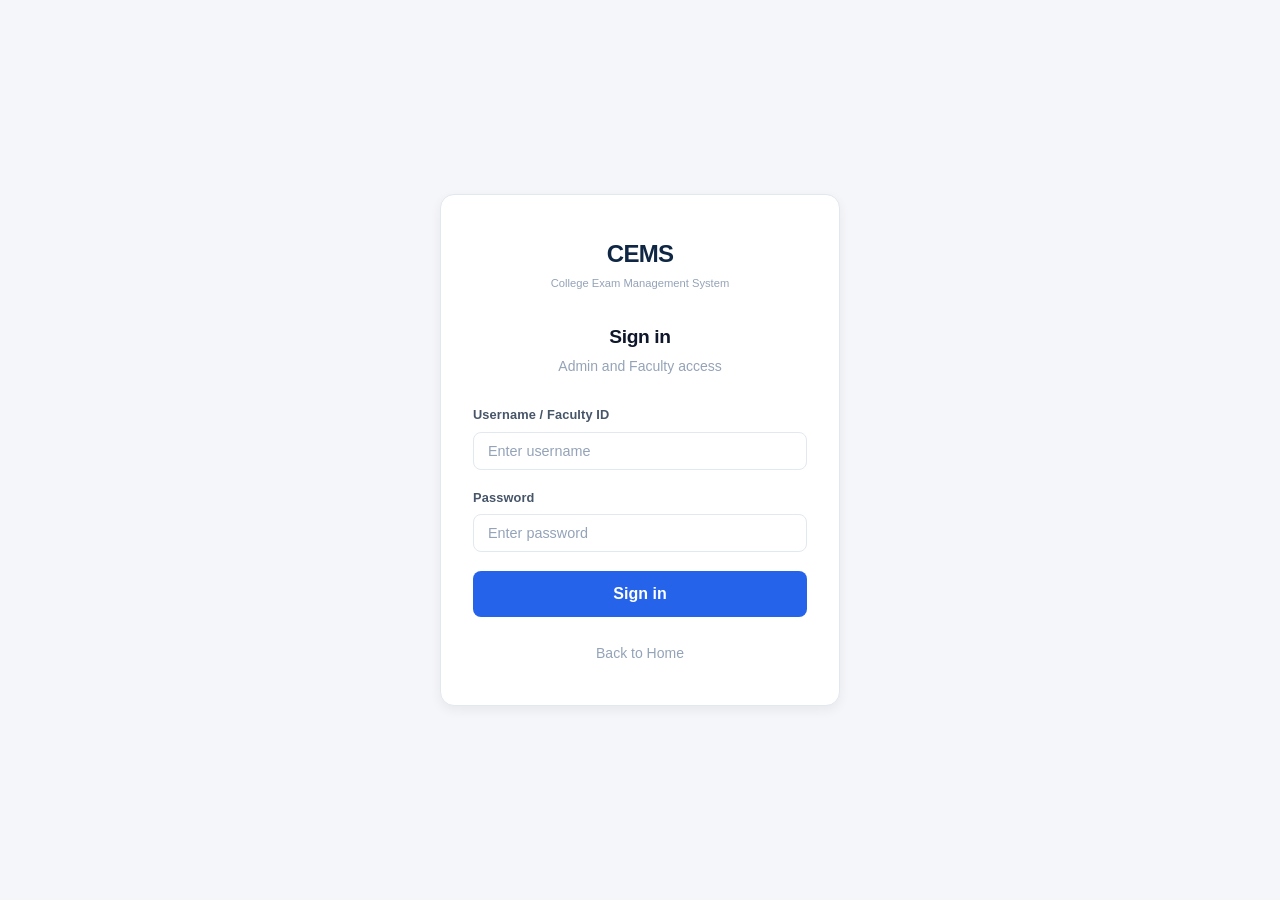
==== admin.html @ ca570cee "Add files via upload" ====
<!DOCTYPE html>
<html lang="en">
<head>
  <meta charset="UTF-8">
  <meta name="viewport" content="width=device-width, initial-scale=1.0">
  <title>Admin — CEMS</title>
  <link rel="stylesheet" href="css/style.css">
</head>
<body>
  <div class="sidebar-overlay" id="sidebarOverlay"></div>
  <div class="app-layout">
    <aside class="sidebar" id="sidebar">
      <div class="sidebar-brand">
        <div class="brand-name">CEMS</div>
        <div class="brand-sub">College Exam Management System</div>
      </div>
      <nav class="sidebar-nav">
        <div class="nav-section">Main</div>
        <a class="nav-item active" data-panel="dashboard" onclick="showPanel('dashboard')">Dashboard</a>
        <a class="nav-item" data-panel="students" onclick="showPanel('students')">Students</a>
        <a class="nav-item" data-panel="faculty" onclick="showPanel('faculty')">Faculty</a>
        <a class="nav-item" data-panel="departments" onclick="showPanel('departments')">Departments</a>
        <a class="nav-item" data-panel="classes" onclick="showPanel('classes')">Classes</a>
        <a class="nav-item" data-panel="subjects" onclick="showPanel('subjects')">Subjects</a>
        <div class="nav-section">Examinations</div>
        <a class="nav-item" data-panel="exams" onclick="showPanel('exams')">Examinations</a>
        <a class="nav-item" data-panel="halls" onclick="showPanel('halls')">Exam Halls</a>
        <a class="nav-item" data-panel="seating" onclick="showPanel('seating')">Seating Arrangement</a>
        <a class="nav-item" data-panel="duties" onclick="showPanel('duties')">Faculty Duties</a>
        <a class="nav-item" data-panel="attendance" onclick="showPanel('attendance')">Attendance</a>
        <div class="nav-section">System</div>
        <a class="nav-item" data-panel="reports" onclick="showPanel('reports')">Reports</a>
        <a class="nav-item" data-panel="settings" onclick="showPanel('settings')">Settings</a>
        <a class="nav-item" onclick="App.toggleTheme()">Theme</a>
        <a class="nav-item" onclick="if(confirm('Reset all data to demo defaults?')){DB.reset().then(function(){location.reload();});}">Reset Data</a>
        <a class="nav-item" onclick="App.logout()">Logout</a>
      </nav>
    </aside>

    <div class="main-content">
      <header class="topbar">
        <div class="d-flex align-center gap-2">
          <button class="menu-toggle" id="menuToggle">Menu</button>
          <strong id="topTitle" style="font-size:0.95rem;">Dashboard</strong>
        </div>
        <div class="topbar-right">
          <span id="syncStatus" class="text-muted" style="font-size:0.75rem;"></span>
          <div class="topbar-user"><strong id="adminName">Admin</strong> · Administrator</div>
          <button class="btn btn-ghost btn-sm" onclick="App.logout()">Logout</button>
        </div>
      </header>

      <div class="page-content">
        <!-- DASHBOARD -->
        <div class="panel active" id="panel-dashboard">
          <div class="page-header"><div><h2>Dashboard</h2><p class="sub">Full system overview</p></div></div>
          <div class="stats-grid">
            <div class="stat-card"><div class="stat-label">Total Students</div><div class="stat-value" id="statStudents">0</div></div>
            <div class="stat-card"><div class="stat-label">Total Faculty</div><div class="stat-value" id="statFaculty">0</div></div>
            <div class="stat-card"><div class="stat-label">Classes</div><div class="stat-value" id="statClasses">0</div></div>
            <div class="stat-card"><div class="stat-label">Departments</div><div class="stat-value" id="statDepts">0</div></div>
            <div class="stat-card"><div class="stat-label">Exam Halls</div><div class="stat-value" id="statHalls">0</div></div>
            <div class="stat-card"><div class="stat-label">Examinations</div><div class="stat-value" id="statExams">0</div></div>
            <div class="stat-card"><div class="stat-label">Total Desks</div><div class="stat-value" id="statDesks">0</div></div>
            <div class="stat-card"><div class="stat-label">Seat Allocations</div><div class="stat-value" id="statSeatings">0</div></div>
          </div>
          <div class="card"><div class="card-header">Students by Department</div><div class="card-body" id="deptChart"></div></div>
        </div>

        <!-- STUDENTS -->
        <div class="panel" id="panel-students">
          <div class="page-header">
            <div><h2>Students</h2><p class="sub">Add, edit and remove students</p></div>
            <button class="btn btn-primary" onclick="openAddStudent()">Add Student</button>
          </div>
          <div class="filters-bar">
            <input type="text" class="form-control" id="stuSearch" placeholder="Search name or register number…" oninput="loadStudentsPanel()">
          </div>
          <div class="card"><div class="table-responsive"><table>
            <thead><tr><th>Register Number</th><th>Name</th><th>Gender</th><th>Department</th><th>Class</th><th>Year</th><th>Status</th><th>Actions</th></tr></thead>
            <tbody id="studentsBody"></tbody>
          </table></div></div>
        </div>

        <!-- FACULTY -->
        <div class="panel" id="panel-faculty">
          <div class="page-header">
            <div><h2>Faculty</h2><p class="sub">Manage faculty and login passwords</p></div>
            <button class="btn btn-primary" onclick="openAddFaculty()">Add Faculty</button>
          </div>
          <div class="card"><div class="table-responsive"><table>
            <thead><tr><th>Faculty ID</th><th>Name</th><th>Department</th><th>Designation</th><th>Email</th><th>Phone</th><th>Status</th><th>Actions</th></tr></thead>
            <tbody id="facultyBody"></tbody>
          </table></div></div>
        </div>

        <!-- DEPARTMENTS -->
        <div class="panel" id="panel-departments">
          <div class="page-header">
            <div><h2>Departments</h2><p class="sub">Manage academic departments</p></div>
            <button class="btn btn-primary" onclick="openAddDept()">Add Department</button>
          </div>
          <div class="card"><div class="table-responsive"><table>
            <thead><tr><th>Code</th><th>Name</th><th>Status</th><th>Students</th><th>Actions</th></tr></thead>
            <tbody id="deptBody"></tbody>
          </table></div></div>
        </div>

        <!-- CLASSES -->
        <div class="panel" id="panel-classes">
          <div class="page-header">
            <div><h2>Classes</h2><p class="sub">Manage classes and sections</p></div>
            <button class="btn btn-primary" onclick="openAddClass()">Add Class</button>
          </div>
          <div class="card"><div class="table-responsive"><table>
            <thead><tr><th>Class Name</th><th>Department</th><th>Course</th><th>Year</th><th>Section</th><th>Academic Year</th><th>Students</th><th>Actions</th></tr></thead>
            <tbody id="classBody"></tbody>
          </table></div></div>
        </div>

        <!-- SUBJECTS -->
        <div class="panel" id="panel-subjects">
          <div class="page-header">
            <div><h2>Subjects</h2><p class="sub">Manage subjects and codes</p></div>
            <button class="btn btn-primary" onclick="openAddSubject()">Add Subject</button>
          </div>
          <div class="card"><div class="table-responsive"><table>
            <thead><tr><th>Code</th><th>Name</th><th>Department</th><th>Semester</th><th>Credits</th><th>Actions</th></tr></thead>
            <tbody id="subjectBody"></tbody>
          </table></div></div>
        </div>

        <!-- EXAMS -->
        <div class="panel" id="panel-exams">
          <div class="page-header">
            <div><h2>Examinations</h2><p class="sub">Create and manage exams</p></div>
            <button class="btn btn-primary" onclick="openAddExam()">Add Examination</button>
          </div>
          <div class="card"><div class="table-responsive"><table>
            <thead><tr><th>Exam ID</th><th>Name</th><th>Subject</th><th>Date</th><th>Time</th><th>Type</th><th>Status</th><th>Actions</th></tr></thead>
            <tbody id="examsBody"></tbody>
          </table></div></div>
        </div>

        <!-- HALLS -->
        <div class="panel" id="panel-halls">
          <div class="page-header">
            <div><h2>Exam Halls</h2><p class="sub">Manage halls and capacity</p></div>
            <button class="btn btn-primary" onclick="openAddHall()">Add Hall</button>
          </div>
          <div class="card"><div class="table-responsive"><table>
            <thead><tr><th>Hall Number</th><th>Building</th><th>Block</th><th>Floor</th><th>Rows × Cols</th><th>Capacity</th><th>Status</th><th>Actions</th></tr></thead>
            <tbody id="hallsBody"></tbody>
          </table></div></div>
        </div>

        <!-- SEATING -->
        <div class="panel" id="panel-seating">
          <div class="page-header"><div><h2>Seating Arrangement</h2><p class="sub">Generate and review seating</p></div></div>
          <div class="card mb-3">
            <div class="card-header">Generate Seating</div>
            <div class="card-body">
              <div class="form-grid">
                <div class="form-group"><label class="form-label">Examination</label><select class="form-control" id="seatExam"></select></div>
                <div class="form-group"><label class="form-label">Strategy</label>
                  <select class="form-control" id="seatStrategy">
                    <option value="alternate">Alternate Department</option>
                    <option value="sequential">Sequential</option>
                    <option value="random">Random</option>
                    <option value="random_dept">Random + Department Separation</option>
                  </select>
                </div>
              </div>
              <div class="form-group"><label class="form-label">Exam Halls</label><div id="hallChecks" class="d-flex gap-2 flex-wrap"></div></div>
              <div class="d-flex gap-1">
                <button class="btn btn-primary" onclick="generateSeating()">Generate Seating Arrangement</button>
                <button class="btn btn-secondary" onclick="viewSeating()">View Seating</button>
                <button class="btn btn-danger" onclick="clearSeating()">Clear Seating</button>
              </div>
            </div>
          </div>
          <div id="seatingResult"></div>
        </div>

        <!-- DUTIES -->
        <div class="panel" id="panel-duties">
          <div class="page-header">
            <div><h2>Faculty Duties</h2><p class="sub">Assign and manage exam supervision duties</p></div>
            <button class="btn btn-primary" onclick="openAddDuty()">Assign Duty</button>
          </div>
          <div class="card"><div class="table-responsive"><table>
            <thead><tr><th>Faculty</th><th>Exam</th><th>Subject</th><th>Hall</th><th>Date</th><th>Time</th><th>Duty Type</th><th>Status</th><th>Actions</th></tr></thead>
            <tbody id="dutiesBody"></tbody>
          </table></div></div>
        </div>

        <!-- ATTENDANCE -->
        <div class="panel" id="panel-attendance">
          <div class="page-header"><div><h2>Attendance</h2><p class="sub">View and mark examination attendance</p></div></div>
          <div class="card mb-3">
            <div class="card-body">
              <div class="form-grid">
                <div class="form-group"><label class="form-label">Examination</label><select class="form-control" id="attExam" onchange="loadAdminAttendance()"></select></div>
                <div class="form-group"><label class="form-label">Hall (optional)</label><select class="form-control" id="attHall" onchange="loadAdminAttendance()"><option value="">All Halls</option></select></div>
              </div>
            </div>
          </div>
          <div id="attSummary" class="stats-grid" style="display:none;"></div>
          <div class="card"><div class="table-responsive"><table>
            <thead><tr><th>Register Number</th><th>Name</th><th>Department</th><th>Hall</th><th>Desk</th><th>Status</th></tr></thead>
            <tbody id="attBody"><tr><td colspan="6" class="text-center text-muted">Select an examination</td></tr></tbody>
          </table></div>
          <div class="card-body d-flex gap-1" id="attActions" style="display:none !important;"></div>
          </div>
        </div>

        <!-- REPORTS -->
        <div class="panel" id="panel-reports">
          <div class="page-header"><div><h2>Reports</h2><p class="sub">View and export system reports</p></div></div>
          <div class="stats-grid" id="reportCards"></div>
          <div class="card mt-3">
            <div class="card-header">Export</div>
            <div class="card-body d-flex gap-2 flex-wrap">
              <button class="btn btn-secondary" onclick="exportCSV('students')">Export Students CSV</button>
              <button class="btn btn-secondary" onclick="exportCSV('faculty')">Export Faculty CSV</button>
              <button class="btn btn-secondary" onclick="exportCSV('exams')">Export Exams CSV</button>
              <button class="btn btn-secondary" onclick="exportCSV('seatings')">Export Seating CSV</button>
              <button class="btn btn-secondary" onclick="exportCSV('attendance')">Export Attendance CSV</button>
            </div>
          </div>
        </div>

        <!-- SETTINGS -->
        <div class="panel" id="panel-settings">
          <div class="page-header"><div><h2>Settings</h2><p class="sub">College and system configuration</p></div></div>
          <div class="card" style="max-width:560px;">
            <div class="card-body">
              <div class="form-group"><label class="form-label">College Name</label><input type="text" class="form-control" id="setCollege"></div>
              <div class="form-group"><label class="form-label">Academic Year</label><input type="text" class="form-control" id="setYear"></div>
              <div class="form-group"><label class="form-label">Default Seating Strategy</label>
                <select class="form-control" id="setStrategy">
                  <option value="alternate">Alternate Department</option>
                  <option value="sequential">Sequential</option>
                  <option value="random">Random</option>
                  <option value="random_dept">Random + Department Separation</option>
                </select>
              </div>
              <div class="form-group"><label class="form-label">Google Sheets URL</label>
                <input type="text" class="form-control" id="setSheetUrl" placeholder="https://script.google.com/macros/s/.../exec">
                <p class="text-muted mt-1" style="font-size:0.8rem;">Leave empty to use browser storage only. Change requires editing js/db.js permanently, or paste here for this session.</p>
              </div>
              <button class="btn btn-primary" onclick="saveSettings()">Save Settings</button>
            </div>
          </div>
        </div>
      </div>
    </div>
  </div>

  <!-- Student Modal -->
  <div class="modal-overlay" id="studentModal"><div class="modal">
    <div class="modal-header"><h3 id="stuModalTitle">Add Student</h3><button class="modal-close" onclick="App.closeModal('studentModal')">&times;</button></div>
    <div class="modal-body"><form id="stuForm"><input type="hidden" id="stuId">
      <div class="form-grid">
        <div class="form-group"><label class="form-label">Register Number</label><input type="text" class="form-control" id="stuReg" required></div>
        <div class="form-group"><label class="form-label">Student Name</label><input type="text" class="form-control" id="stuName" required></div>
        <div class="form-group"><label class="form-label">Gender</label><select class="form-control" id="stuGender"><option>Male</option><option>Female</option><option>Other</option></select></div>
        <div class="form-group"><label class="form-label">Year</label><select class="form-control" id="stuYear"><option value="1">1</option><option value="2" selected>2</option><option value="3">3</option></select></div>
        <div class="form-group"><label class="form-label">Department</label><select class="form-control" id="stuDept"></select></div>
        <div class="form-group"><label class="form-label">Class</label><select class="form-control" id="stuClass"></select></div>
        <div class="form-group"><label class="form-label">Course</label><input type="text" class="form-control" id="stuCourse"></div>
        <div class="form-group"><label class="form-label">Academic Year</label><input type="text" class="form-control" id="stuAcademicYear" value="2025-26"></div>
        <div class="form-group"><label class="form-label">Email</label><input type="email" class="form-control" id="stuEmail"></div>
        <div class="form-group"><label class="form-label">Phone</label><input type="text" class="form-control" id="stuPhone"></div>
        <div class="form-group"><label class="form-label">Status</label><select class="form-control" id="stuStatus"><option>Active</option><option>Inactive</option></select></div>
      </div>
    </form></div>
    <div class="modal-footer"><button class="btn btn-secondary" onclick="App.closeModal('studentModal')">Cancel</button><button class="btn btn-primary" onclick="saveStudent()">Save Student</button></div>
  </div></div>

  <!-- Faculty Modal -->
  <div class="modal-overlay" id="facultyModal"><div class="modal">
    <div class="modal-header"><h3 id="facModalTitle">Add Faculty</h3><button class="modal-close" onclick="App.closeModal('facultyModal')">&times;</button></div>
    <div class="modal-body"><form id="facForm"><input type="hidden" id="facId">
      <div class="form-grid">
        <div class="form-group"><label class="form-label">Faculty ID</label><input type="text" class="form-control" id="facCode" required></div>
        <div class="form-group"><label class="form-label">Name</label><input type="text" class="form-control" id="facName" required></div>
        <div class="form-group"><label class="form-label">Department</label><select class="form-control" id="facDept"></select></div>
        <div class="form-group"><label class="form-label">Designation</label><select class="form-control" id="facDesig"><option>Professor</option><option>Associate Professor</option><option>Assistant Professor</option><option>Lecturer</option></select></div>
        <div class="form-group"><label class="form-label">Email</label><input type="email" class="form-control" id="facEmail"></div>
        <div class="form-group"><label class="form-label">Phone</label><input type="text" class="form-control" id="facPhone"></div>
        <div class="form-group"><label class="form-label">Status</label><select class="form-control" id="facStatus"><option>Active</option><option>Inactive</option></select></div>
        <div class="form-group"><label class="form-label">Login Password <span class="text-muted" id="facPwHint" style="font-weight:400;"></span></label><input type="text" class="form-control" id="facPassword"></div>
      </div>
    </form></div>
    <div class="modal-footer"><button class="btn btn-secondary" onclick="App.closeModal('facultyModal')">Cancel</button><button class="btn btn-primary" onclick="saveFaculty()">Save Faculty</button></div>
  </div></div>

  <!-- Department Modal -->
  <div class="modal-overlay" id="deptModal"><div class="modal">
    <div class="modal-header"><h3 id="deptModalTitle">Add Department</h3><button class="modal-close" onclick="App.closeModal('deptModal')">&times;</button></div>
    <div class="modal-body"><input type="hidden" id="deptId">
      <div class="form-group"><label class="form-label">Code</label><input type="text" class="form-control" id="deptCode" placeholder="e.g. BSC-CS"></div>
      <div class="form-group"><label class="form-label">Name</label><input type="text" class="form-control" id="deptName"></div>
      <div class="form-group"><label class="form-label">Status</label><select class="form-control" id="deptStatus"><option>Active</option><option>Inactive</option></select></div>
    </div>
    <div class="modal-footer"><button class="btn btn-secondary" onclick="App.closeModal('deptModal')">Cancel</button><button class="btn btn-primary" onclick="saveDept()">Save Department</button></div>
  </div></div>

  <!-- Class Modal -->
  <div class="modal-overlay" id="classModal"><div class="modal">
    <div class="modal-header"><h3 id="classModalTitle">Add Class</h3><button class="modal-close" onclick="App.closeModal('classModal')">&times;</button></div>
    <div class="modal-body"><input type="hidden" id="classId">
      <div class="form-grid">
        <div class="form-group"><label class="form-label">Class Name</label><input type="text" class="form-control" id="className" placeholder="e.g. II B.Sc CS"></div>
        <div class="form-group"><label class="form-label">Department</label><select class="form-control" id="classDept"></select></div>
        <div class="form-group"><label class="form-label">Course</label><input type="text" class="form-control" id="classCourse"></div>
        <div class="form-group"><label class="form-label">Year</label><select class="form-control" id="classYear"><option value="1">1</option><option value="2">2</option><option value="3">3</option></select></div>
        <div class="form-group"><label class="form-label">Section</label><input type="text" class="form-control" id="classSection" value="A"></div>
        <div class="form-group"><label class="form-label">Academic Year</label><input type="text" class="form-control" id="classAcadYear" value="2025-26"></div>
      </div>
    </div>
    <div class="modal-footer"><button class="btn btn-secondary" onclick="App.closeModal('classModal')">Cancel</button><button class="btn btn-primary" onclick="saveClass()">Save Class</button></div>
  </div></div>

  <!-- Subject Modal -->
  <div class="modal-overlay" id="subjectModal"><div class="modal">
    <div class="modal-header"><h3 id="subModalTitle">Add Subject</h3><button class="modal-close" onclick="App.closeModal('subjectModal')">&times;</button></div>
    <div class="modal-body"><input type="hidden" id="subId">
      <div class="form-grid">
        <div class="form-group"><label class="form-label">Subject Code</label><input type="text" class="form-control" id="subCode"></div>
        <div class="form-group"><label class="form-label">Subject Name</label><input type="text" class="form-control" id="subName"></div>
        <div class="form-group"><label class="form-label">Department</label><select class="form-control" id="subDept"></select></div>
        <div class="form-group"><label class="form-label">Semester</label><input type="number" class="form-control" id="subSem" min="1" max="8" value="3"></div>
        <div class="form-group"><label class="form-label">Credits</label><input type="number" class="form-control" id="subCredits" min="1" max="10" value="4"></div>
      </div>
    </div>
    <div class="modal-footer"><button class="btn btn-secondary" onclick="App.closeModal('subjectModal')">Cancel</button><button class="btn btn-primary" onclick="saveSubject()">Save Subject</button></div>
  </div></div>

  <!-- Hall Modal -->
  <div class="modal-overlay" id="hallModal"><div class="modal">
    <div class="modal-header"><h3 id="hallModalTitle">Add Exam Hall</h3><button class="modal-close" onclick="App.closeModal('hallModal')">&times;</button></div>
    <div class="modal-body"><input type="hidden" id="hallId">
      <div class="form-grid">
        <div class="form-group"><label class="form-label">Hall Number</label><input type="text" class="form-control" id="hallNum" required></div>
        <div class="form-group"><label class="form-label">Building</label><input type="text" class="form-control" id="hallBuilding" required></div>
        <div class="form-group"><label class="form-label">Block</label><input type="text" class="form-control" id="hallBlock"></div>
        <div class="form-group"><label class="form-label">Floor</label><input type="text" class="form-control" id="hallFloor" required></div>
        <div class="form-group"><label class="form-label">Rows</label><input type="number" class="form-control" id="hallRows" min="1" max="20" value="5"></div>
        <div class="form-group"><label class="form-label">Columns</label><input type="number" class="form-control" id="hallCols" min="1" max="20" value="6"></div>
        <div class="form-group"><label class="form-label">Status</label><select class="form-control" id="hallStatus"><option>Available</option><option>Maintenance</option><option>Unavailable</option></select></div>
      </div>
      <p class="text-muted" style="font-size:0.8rem;">For new halls, desks are created as Rows × Columns. Editing layout on existing halls does not rebuild desks.</p>
    </div>
    <div class="modal-footer"><button class="btn btn-secondary" onclick="App.closeModal('hallModal')">Cancel</button><button class="btn btn-primary" onclick="saveHall()">Save Hall</button></div>
  </div></div>

  <!-- Exam Modal -->
  <div class="modal-overlay" id="examModal"><div class="modal">
    <div class="modal-header"><h3 id="examModalTitle">Add Examination</h3><button class="modal-close" onclick="App.closeModal('examModal')">&times;</button></div>
    <div class="modal-body"><input type="hidden" id="examId">
      <div class="form-grid">
        <div class="form-group"><label class="form-label">Exam ID</label><input type="text" class="form-control" id="examCode" required></div>
        <div class="form-group"><label class="form-label">Exam Name</label><input type="text" class="form-control" id="examName" required></div>
        <div class="form-group full"><label class="form-label">Subject</label><select class="form-control" id="examSubject"></select></div>
        <div class="form-group"><label class="form-label">Date</label><input type="date" class="form-control" id="examDate" required></div>
        <div class="form-group"><label class="form-label">Exam Type</label><select class="form-control" id="examType"><option>Semester Exam</option><option>Midterm</option><option>Common Test</option><option>Practical</option></select></div>
        <div class="form-group"><label class="form-label">Start Time</label><input type="time" class="form-control" id="examStart" value="10:00"></div>
        <div class="form-group"><label class="form-label">End Time</label><input type="time" class="form-control" id="examEnd" value="13:00"></div>
        <div class="form-group"><label class="form-label">Status</label><select class="form-control" id="examStatus"><option>Upcoming</option><option>Ongoing</option><option>Completed</option><option>Cancelled</option></select></div>
      </div>
      <div class="form-group"><label class="form-label">Eligible Classes</label><div id="examClassChecks" class="d-flex gap-2 flex-wrap"></div></div>
    </div>
    <div class="modal-footer"><button class="btn btn-secondary" onclick="App.closeModal('examModal')">Cancel</button><button class="btn btn-primary" onclick="saveExam()">Save Examination</button></div>
  </div></div>

  <!-- Duty Modal -->
  <div class="modal-overlay" id="dutyModal"><div class="modal">
    <div class="modal-header"><h3 id="dutyModalTitle">Assign Duty</h3><button class="modal-close" onclick="App.closeModal('dutyModal')">&times;</button></div>
    <div class="modal-body"><input type="hidden" id="dutyId">
      <div class="form-grid">
        <div class="form-group"><label class="form-label">Faculty</label><select class="form-control" id="dutyFaculty"></select></div>
        <div class="form-group"><label class="form-label">Examination</label><select class="form-control" id="dutyExam"></select></div>
        <div class="form-group"><label class="form-label">Hall</label><select class="form-control" id="dutyHall"></select></div>
        <div class="form-group"><label class="form-label">Duty Type</label><select class="form-control" id="dutyType"><option>Chief Superintendent</option><option>Hall Supervisor</option><option>Assistant Supervisor</option></select></div>
        <div class="form-group"><label class="form-label">Date</label><input type="date" class="form-control" id="dutyDate"></div>
        <div class="form-group"><label class="form-label">Status</label><select class="form-control" id="dutyStatus"><option>Assigned</option><option>Completed</option><option>Cancelled</option></select></div>
        <div class="form-group"><label class="form-label">Start Time</label><input type="time" class="form-control" id="dutyStart" value="10:00"></div>
        <div class="form-group"><label class="form-label">End Time</label><input type="time" class="form-control" id="dutyEnd" value="13:00"></div>
      </div>
    </div>
    <div class="modal-footer"><button class="btn btn-secondary" onclick="App.closeModal('dutyModal')">Cancel</button><button class="btn btn-primary" onclick="saveDuty()">Save Duty</button></div>
  </div></div>

  <script src="js/db.js"></script>
  <script src="js/app.js"></script>
  <script>
    DB.initPromise.then(function () {
      const session = App.requireAuth('admin');
      if (session) {
        document.getElementById('adminName').textContent = session.name || session.username;
        loadAdminDashboard();
        updateSyncStatus();
      }
    });
    document.getElementById('menuToggle').addEventListener('click', function () {
      document.getElementById('sidebar').classList.toggle('open');
      document.getElementById('sidebarOverlay').classList.toggle('active');
    });
    document.getElementById('sidebarOverlay').addEventListener('click', function () {
      document.getElementById('sidebar').classList.remove('open');
      document.getElementById('sidebarOverlay').classList.remove('active');
    });
    function updateSyncStatus() {
      var el = document.getElementById('syncStatus');
      if (!el) return;
      if (DB.useGoogle()) {
        el.textContent = DB.syncState === 'online' ? 'Sheet synced' : (DB.syncState === 'saving' ? 'Saving…' : DB.syncState);
      } else {
        el.textContent = 'Local storage';
      }
    }
    setInterval(updateSyncStatus, 2000);
  </script>
</body>
</html>
---- css/style.css ----
/* CEMS — Premium Enterprise Design System
   No icons. No emojis. Typography + layout only.
*/

@import url('https://fonts.googleapis.com/css2?family=Inter:wght@400;500;600;700;800&display=swap');

:root {
  --navy: #0f2744;
  --navy-deep: #0a1a2e;
  --navy-mid: #1a3a5c;
  --blue: #2563eb;
  --blue-hover: #1d4ed8;
  --blue-soft: #eff6ff;
  --bg: #f4f6f9;
  --bg-card: #ffffff;
  --text: #0f172a;
  --text-secondary: #475569;
  --text-muted: #94a3b8;
  --border: #e2e8f0;
  --border-strong: #cbd5e1;
  --success: #059669;
  --success-bg: #ecfdf5;
  --warning: #d97706;
  --warning-bg: #fffbeb;
  --danger: #dc2626;
  --danger-bg: #fef2f2;
  --shadow-sm: 0 1px 2px rgba(15, 23, 42, 0.04);
  --shadow: 0 1px 3px rgba(15, 23, 42, 0.06), 0 1px 2px rgba(15, 23, 42, 0.04);
  --shadow-md: 0 4px 12px rgba(15, 23, 42, 0.06);
  --shadow-lg: 0 12px 24px rgba(15, 23, 42, 0.08);
  --radius: 12px;
  --radius-sm: 8px;
  --radius-lg: 14px;
  --sidebar-w: 260px;
  --header-h: 64px;
  --font: 'Inter', -apple-system, BlinkMacSystemFont, 'Segoe UI', sans-serif;
  --transition: 0.2s ease;
}

[data-theme="dark"] {
  --navy: #1e3a5f;
  --navy-deep: #0f172a;
  --navy-mid: #243b55;
  --blue: #3b82f6;
  --blue-hover: #60a5fa;
  --blue-soft: #1e293b;
  --bg: #0f172a;
  --bg-card: #1e293b;
  --text: #f1f5f9;
  --text-secondary: #94a3b8;
  --text-muted: #64748b;
  --border: #334155;
  --border-strong: #475569;
  --success-bg: #064e3b;
  --warning-bg: #78350f;
  --danger-bg: #7f1d1d;
  --shadow-sm: 0 1px 2px rgba(0,0,0,0.2);
  --shadow: 0 1px 3px rgba(0,0,0,0.25);
  --shadow-md: 0 4px 12px rgba(0,0,0,0.3);
  --shadow-lg: 0 12px 24px rgba(0,0,0,0.35);
}

*, *::before, *::after { margin: 0; padding: 0; box-sizing: border-box; }

html { scroll-behavior: smooth; }

body {
  font-family: var(--font);
  background: var(--bg);
  color: var(--text);
  line-height: 1.6;
  min-height: 100vh;
  font-size: 15px;
  -webkit-font-smoothing: antialiased;
}

a { color: var(--blue); text-decoration: none; transition: color var(--transition); }
a:hover { color: var(--blue-hover); }

h1, h2, h3, h4, h5, h6 {
  font-weight: 700;
  line-height: 1.25;
  color: var(--text);
  letter-spacing: -0.02em;
}

/* ── Buttons ── */
.btn {
  display: inline-flex;
  align-items: center;
  justify-content: center;
  gap: 8px;
  padding: 10px 18px;
  font-family: var(--font);
  font-size: 0.9rem;
  font-weight: 600;
  border: none;
  border-radius: var(--radius-sm);
  cursor: pointer;
  transition: all var(--transition);
  white-space: nowrap;
  line-height: 1.4;
}
.btn:disabled { opacity: 0.5; cursor: not-allowed; }
.btn-primary {
  background: var(--blue);
  color: #fff;
}
.btn-primary:hover:not(:disabled) {
  background: var(--blue-hover);
  box-shadow: 0 2px 8px rgba(37, 99, 235, 0.25);
}
.btn-secondary {
  background: var(--bg-card);
  color: var(--text);
  border: 1px solid var(--border-strong);
}
.btn-secondary:hover:not(:disabled) {
  background: var(--bg);
  border-color: var(--text-muted);
}
.btn-danger {
  background: var(--danger);
  color: #fff;
}
.btn-danger:hover:not(:disabled) {
  background: #b91c1c;
}
.btn-success {
  background: var(--success);
  color: #fff;
}
.btn-ghost {
  background: transparent;
  color: var(--text-secondary);
  border: 1px solid transparent;
}
.btn-ghost:hover:not(:disabled) {
  background: var(--bg);
  color: var(--text);
}
.btn-sm { padding: 6px 12px; font-size: 0.8rem; }
.btn-lg { padding: 12px 24px; font-size: 1rem; }
.btn-block { width: 100%; }

/* ── Forms ── */
.form-group { margin-bottom: 1.15rem; }
.form-label {
  display: block;
  margin-bottom: 6px;
  font-weight: 600;
  font-size: 0.8rem;
  color: var(--text-secondary);
  letter-spacing: 0.01em;
}
.form-control {
  width: 100%;
  padding: 10px 14px;
  font-family: var(--font);
  font-size: 0.9rem;
  border: 1px solid var(--border);
  border-radius: var(--radius-sm);
  background: var(--bg-card);
  color: var(--text);
  transition: border-color var(--transition), box-shadow var(--transition);
}
.form-control:focus {
  outline: none;
  border-color: var(--blue);
  box-shadow: 0 0 0 3px rgba(37, 99, 235, 0.12);
}
.form-control::placeholder { color: var(--text-muted); }
select.form-control { cursor: pointer; }
textarea.form-control { resize: vertical; min-height: 80px; }

/* ── Cards ── */
.card {
  background: var(--bg-card);
  border-radius: var(--radius);
  box-shadow: var(--shadow);
  border: 1px solid var(--border);
  overflow: hidden;
}
.card-header {
  padding: 1rem 1.5rem;
  border-bottom: 1px solid var(--border);
  font-weight: 600;
  font-size: 0.95rem;
  display: flex;
  align-items: center;
  justify-content: space-between;
  color: var(--text);
}
.card-body { padding: 1.5rem; }

/* ── Tables ── */
.table-responsive { overflow-x: auto; -webkit-overflow-scrolling: touch; }
table { width: 100%; border-collapse: collapse; }
th, td {
  padding: 12px 16px;
  text-align: left;
  border-bottom: 1px solid var(--border);
  font-size: 0.875rem;
}
th {
  font-weight: 600;
  font-size: 0.7rem;
  text-transform: uppercase;
  letter-spacing: 0.06em;
  color: var(--text-muted);
  background: var(--bg);
  white-space: nowrap;
}
tr:last-child td { border-bottom: none; }
tbody tr { transition: background var(--transition); }
tbody tr:hover td { background: rgba(37, 99, 235, 0.03); }

/* ── Badge ── */
.badge {
  display: inline-block;
  padding: 3px 10px;
  font-size: 0.7rem;
  font-weight: 600;
  border-radius: 6px;
  letter-spacing: 0.02em;
  text-transform: uppercase;
}
.badge-success { background: var(--success-bg); color: var(--success); }
.badge-warning { background: var(--warning-bg); color: var(--warning); }
.badge-danger { background: var(--danger-bg); color: var(--danger); }
.badge-info { background: var(--blue-soft); color: var(--blue); }
.badge-muted { background: var(--bg); color: var(--text-muted); border: 1px solid var(--border); }

/* ── Modal ── */
.modal-overlay {
  position: fixed;
  inset: 0;
  background: rgba(15, 23, 42, 0.45);
  display: flex;
  align-items: center;
  justify-content: center;
  z-index: 1000;
  opacity: 0;
  visibility: hidden;
  transition: all 0.2s ease;
  padding: 1rem;
  backdrop-filter: blur(2px);
}
.modal-overlay.active { opacity: 1; visibility: visible; }
.modal {
  background: var(--bg-card);
  border-radius: var(--radius-lg);
  box-shadow: var(--shadow-lg);
  width: 100%;
  max-width: 560px;
  max-height: 90vh;
  overflow-y: auto;
  transform: translateY(8px);
  transition: transform 0.2s ease;
}
.modal-overlay.active .modal { transform: translateY(0); }
.modal-header {
  padding: 1.25rem 1.5rem;
  border-bottom: 1px solid var(--border);
  display: flex;
  align-items: center;
  justify-content: space-between;
}
.modal-header h3 { font-size: 1.05rem; }
.modal-close {
  background: none;
  border: none;
  font-size: 1.25rem;
  cursor: pointer;
  color: var(--text-muted);
  line-height: 1;
  padding: 4px;
  border-radius: 4px;
  transition: color var(--transition);
}
.modal-close:hover { color: var(--text); }
.modal-body { padding: 1.5rem; }
.modal-footer {
  padding: 1rem 1.5rem;
  border-top: 1px solid var(--border);
  display: flex;
  gap: 10px;
  justify-content: flex-end;
}

/* ── Toast ── */
.toast-container {
  position: fixed;
  top: 20px;
  right: 20px;
  z-index: 2000;
  display: flex;
  flex-direction: column;
  gap: 8px;
}
.toast {
  padding: 14px 18px;
  border-radius: var(--radius-sm);
  background: var(--bg-card);
  box-shadow: var(--shadow-md);
  border-left: 3px solid var(--blue);
  min-width: 280px;
  max-width: 400px;
  font-size: 0.875rem;
  font-weight: 500;
  color: var(--text);
  animation: toastIn 0.25s ease;
}
.toast.success { border-left-color: var(--success); }
.toast.error { border-left-color: var(--danger); }
.toast.warning { border-left-color: var(--warning); }
@keyframes toastIn {
  from { transform: translateX(12px); opacity: 0; }
  to { transform: translateX(0); opacity: 1; }
}

/* ── Empty state ── */
.empty-state {
  text-align: center;
  padding: 3.5rem 1.5rem;
  color: var(--text-muted);
}
.empty-state h3 {
  font-size: 1.05rem;
  color: var(--text-secondary);
  margin-bottom: 0.5rem;
}
.empty-state p { font-size: 0.9rem; margin-bottom: 1.25rem; }

/* ── Utils ── */
.text-muted { color: var(--text-muted); }
.text-secondary { color: var(--text-secondary); }
.text-center { text-align: center; }
.mt-1 { margin-top: 0.5rem; }
.mt-2 { margin-top: 1rem; }
.mt-3 { margin-top: 1.5rem; }
.mb-1 { margin-bottom: 0.5rem; }
.mb-2 { margin-bottom: 1rem; }
.mb-3 { margin-bottom: 1.5rem; }
.d-flex { display: flex; }
.align-center { align-items: center; }
.justify-between { justify-content: space-between; }
.gap-1 { gap: 0.5rem; }
.gap-2 { gap: 1rem; }
.flex-wrap { flex-wrap: wrap; }
.w-100 { width: 100%; }

/* ══════════════════════════════════════
   LANDING PAGE
══════════════════════════════════════ */
.navbar {
  background: var(--bg-card);
  border-bottom: 1px solid var(--border);
  padding: 0 2rem;
  height: 72px;
  display: flex;
  align-items: center;
  justify-content: space-between;
  position: sticky;
  top: 0;
  z-index: 100;
}
.navbar-brand {
  display: flex;
  flex-direction: column;
  color: var(--text);
  line-height: 1.2;
}
.navbar-brand .brand-name {
  font-weight: 800;
  font-size: 1.25rem;
  letter-spacing: -0.03em;
  color: var(--navy);
}
[data-theme="dark"] .navbar-brand .brand-name { color: var(--text); }
.navbar-brand .brand-sub {
  font-size: 0.65rem;
  font-weight: 500;
  color: var(--text-muted);
  letter-spacing: 0.02em;
}
.navbar-nav {
  display: flex;
  align-items: center;
  gap: 0.25rem;
  list-style: none;
}
.navbar-nav a {
  color: var(--text-secondary);
  padding: 8px 14px;
  font-weight: 500;
  font-size: 0.875rem;
  border-radius: var(--radius-sm);
  position: relative;
  transition: color var(--transition);
}
.navbar-nav a:hover,
.navbar-nav a.active {
  color: var(--navy);
}
[data-theme="dark"] .navbar-nav a:hover,
[data-theme="dark"] .navbar-nav a.active { color: var(--text); }
.navbar-nav a.active::after {
  content: '';
  position: absolute;
  bottom: 2px;
  left: 14px;
  right: 14px;
  height: 2px;
  background: var(--blue);
  border-radius: 1px;
}
.navbar-nav .btn { color: #fff; margin-left: 8px; }
.navbar-nav .btn:hover { color: #fff; }
.hamburger {
  display: none;
  background: none;
  border: 1px solid var(--border);
  color: var(--text);
  font-size: 1.1rem;
  cursor: pointer;
  padding: 6px 10px;
  border-radius: var(--radius-sm);
  font-weight: 600;
  letter-spacing: 0.05em;
}

/* Hero */
.hero {
  background: var(--bg-card);
  padding: 4.5rem 2rem 3.5rem;
  border-bottom: 1px solid var(--border);
}
.hero-inner {
  max-width: 1200px;
  margin: 0 auto;
  display: grid;
  grid-template-columns: 1fr 1fr;
  gap: 3rem;
  align-items: center;
}
.hero-content h1 {
  font-size: clamp(2rem, 4vw, 2.75rem);
  font-weight: 800;
  letter-spacing: -0.03em;
  line-height: 1.15;
  margin-bottom: 1.25rem;
  color: var(--navy);
}
[data-theme="dark"] .hero-content h1 { color: var(--text); }
.hero-content h1 span { color: var(--blue); }
.hero-content p {
  font-size: 1.05rem;
  color: var(--text-secondary);
  max-width: 480px;
  margin-bottom: 2rem;
  line-height: 1.7;
}
.hero-actions { display: flex; gap: 0.75rem; flex-wrap: wrap; }

/* Hero preview panel */
.hero-preview {
  background: var(--bg);
  border: 1px solid var(--border);
  border-radius: var(--radius);
  padding: 1.25rem;
  box-shadow: var(--shadow-md);
}
.hero-preview-label {
  font-size: 0.65rem;
  font-weight: 600;
  text-transform: uppercase;
  letter-spacing: 0.08em;
  color: var(--text-muted);
  margin-bottom: 0.75rem;
}
.preview-row {
  display: flex;
  gap: 0.75rem;
  margin-bottom: 0.75rem;
}
.preview-card {
  flex: 1;
  background: var(--bg-card);
  border: 1px solid var(--border);
  border-radius: var(--radius-sm);
  padding: 0.85rem;
}
.preview-card .pc-label {
  font-size: 0.65rem;
  font-weight: 600;
  text-transform: uppercase;
  letter-spacing: 0.05em;
  color: var(--text-muted);
  margin-bottom: 4px;
}
.preview-card .pc-value {
  font-size: 1.15rem;
  font-weight: 700;
  color: var(--text);
}
.preview-table {
  width: 100%;
  font-size: 0.75rem;
}
.preview-table th {
  font-size: 0.6rem;
  padding: 6px 8px;
  background: var(--bg-card);
}
.preview-table td {
  padding: 6px 8px;
  font-size: 0.75rem;
  background: var(--bg-card);
  border-bottom: 1px solid var(--border);
}

/* Access cards */
.access-section {
  max-width: 1200px;
  margin: 0 auto;
  padding: 3rem 2rem;
}
.access-cards {
  display: grid;
  grid-template-columns: repeat(3, 1fr);
  gap: 1.5rem;
}
.access-card {
  background: var(--bg-card);
  border: 1px solid var(--border);
  border-radius: var(--radius);
  padding: 2rem 1.75rem;
  box-shadow: var(--shadow);
  transition: box-shadow var(--transition), border-color var(--transition);
  border-top: 3px solid var(--border);
}
.access-card:nth-child(1) { border-top-color: var(--navy); }
.access-card:nth-child(2) { border-top-color: var(--blue); }
.access-card:nth-child(3) { border-top-color: var(--navy-mid); }
.access-card:hover {
  box-shadow: var(--shadow-md);
  border-color: var(--border-strong);
}
.access-card h3 {
  font-size: 0.7rem;
  font-weight: 700;
  text-transform: uppercase;
  letter-spacing: 0.1em;
  color: var(--text-muted);
  margin-bottom: 0.75rem;
}
.access-card .card-title {
  font-size: 1.25rem;
  font-weight: 700;
  margin-bottom: 0.5rem;
  color: var(--text);
}
.access-card p {
  color: var(--text-secondary);
  font-size: 0.9rem;
  margin-bottom: 1.5rem;
  line-height: 1.6;
}

/* Section */
.section {
  max-width: 1200px;
  margin: 0 auto;
  padding: 3rem 2rem;
}
.section-header {
  margin-bottom: 1.75rem;
}
.section-header h2 {
  font-size: 1.5rem;
  font-weight: 700;
  margin-bottom: 0.35rem;
}
.section-header p {
  color: var(--text-secondary);
  font-size: 0.95rem;
}

/* Filters */
.filters-bar {
  display: flex;
  gap: 0.75rem;
  flex-wrap: wrap;
  margin-bottom: 1.25rem;
  align-items: center;
}
.filters-bar .form-control {
  width: auto;
  min-width: 160px;
}

/* How it works */
.steps {
  display: grid;
  grid-template-columns: repeat(auto-fit, minmax(200px, 1fr));
  gap: 1.5rem;
}
.step {
  padding: 1.5rem 1.25rem;
  background: var(--bg-card);
  border: 1px solid var(--border);
  border-radius: var(--radius);
}
.step-num {
  font-size: 0.7rem;
  font-weight: 700;
  text-transform: uppercase;
  letter-spacing: 0.08em;
  color: var(--blue);
  margin-bottom: 0.75rem;
}
.step h4 {
  font-size: 0.95rem;
  margin-bottom: 0.4rem;
}
.step p {
  font-size: 0.85rem;
  color: var(--text-secondary);
  line-height: 1.55;
}

/* Footer */
.footer {
  background: var(--navy-deep);
  color: rgba(255,255,255,0.55);
  text-align: center;
  padding: 2.5rem 1.5rem;
  margin-top: 2rem;
}
.footer strong {
  color: #fff;
  font-weight: 700;
}
.footer p { font-size: 0.85rem; }

/* Login */
.login-page {
  min-height: 100vh;
  display: flex;
  align-items: center;
  justify-content: center;
  background: var(--bg);
  padding: 1.5rem;
}
.login-card {
  background: var(--bg-card);
  border: 1px solid var(--border);
  border-radius: var(--radius-lg);
  box-shadow: var(--shadow-md);
  width: 100%;
  max-width: 400px;
  padding: 2.5rem 2rem;
}
.login-card .brand {
  text-align: center;
  margin-bottom: 2rem;
}
.login-card .brand-name {
  font-weight: 800;
  font-size: 1.5rem;
  letter-spacing: -0.03em;
  color: var(--navy);
}
[data-theme="dark"] .login-card .brand-name { color: var(--text); }
.login-card .brand-sub {
  font-size: 0.7rem;
  color: var(--text-muted);
  font-weight: 500;
  margin-top: 2px;
}
.login-card h2 {
  text-align: center;
  font-size: 1.2rem;
  margin-bottom: 0.35rem;
}
.login-card .subtitle {
  text-align: center;
  color: var(--text-muted);
  margin-bottom: 1.75rem;
  font-size: 0.875rem;
}

/* Result card (student seat) */
.result-card {
  background: var(--bg-card);
  border: 1px solid var(--border);
  border-radius: var(--radius);
  box-shadow: var(--shadow-md);
  overflow: hidden;
  max-width: 720px;
  margin: 0 auto;
}
.result-header {
  background: var(--navy);
  color: #fff;
  padding: 1.5rem 1.75rem;
}
.result-header h3 {
  color: #fff;
  font-size: 0.7rem;
  font-weight: 600;
  text-transform: uppercase;
  letter-spacing: 0.1em;
  margin-bottom: 0.35rem;
  opacity: 0.7;
}
.result-header .exam-name {
  font-size: 1.15rem;
  font-weight: 700;
  color: #fff;
}
.result-body { padding: 1.75rem; }
.result-grid {
  display: grid;
  grid-template-columns: 1fr 1fr;
  gap: 1.25rem 2rem;
}
.result-item label {
  display: block;
  font-size: 0.7rem;
  color: var(--text-muted);
  font-weight: 600;
  text-transform: uppercase;
  letter-spacing: 0.05em;
  margin-bottom: 2px;
}
.result-item span {
  font-weight: 600;
  font-size: 0.95rem;
  color: var(--text);
}
.seat-highlight {
  margin-top: 1.5rem;
  padding: 1.25rem;
  background: var(--blue-soft);
  border-radius: var(--radius-sm);
  text-align: center;
  border: 1px solid var(--border);
}
.seat-highlight .label {
  font-size: 0.7rem;
  font-weight: 600;
  text-transform: uppercase;
  letter-spacing: 0.08em;
  color: var(--text-muted);
  margin-bottom: 0.35rem;
}
.seat-highlight .value {
  font-size: 1.5rem;
  font-weight: 800;
  color: var(--blue);
}

/* Seating grid */
.seating-grid {
  display: grid;
  gap: 6px;
  justify-content: center;
  padding: 1rem 0;
}
.desk-cell {
  width: 68px;
  height: 64px;
  border-radius: var(--radius-sm);
  border: 1px solid var(--border);
  display: flex;
  flex-direction: column;
  align-items: center;
  justify-content: center;
  font-size: 0.7rem;
  font-weight: 600;
  background: var(--bg);
  transition: border-color var(--transition);
}
.desk-cell.available {
  background: var(--bg);
  color: var(--text-muted);
}
.desk-cell.occupied {
  background: var(--blue-soft);
  border-color: var(--blue);
  color: var(--navy);
}
[data-theme="dark"] .desk-cell.occupied { color: var(--text); }
.desk-cell.highlight {
  background: var(--success-bg);
  border-color: var(--success);
  color: var(--success);
  box-shadow: 0 0 0 2px rgba(5, 150, 105, 0.2);
}
.desk-cell .desk-num {
  font-size: 0.8rem;
  font-weight: 700;
}
.desk-cell .reg-num {
  font-size: 0.6rem;
  opacity: 0.85;
  margin-top: 1px;
}

/* ══════════════════════════════════════
   ADMIN DASHBOARD LAYOUT
══════════════════════════════════════ */
.app-layout { display: flex; min-height: 100vh; }

.sidebar {
  width: var(--sidebar-w);
  background: var(--navy-deep);
  color: rgba(255,255,255,0.7);
  position: fixed;
  top: 0;
  left: 0;
  bottom: 0;
  z-index: 100;
  display: flex;
  flex-direction: column;
  transition: transform 0.25s ease;
}
.sidebar-brand {
  padding: 1.5rem 1.5rem 1.25rem;
  border-bottom: 1px solid rgba(255,255,255,0.08);
}
.sidebar-brand .brand-name {
  font-size: 1.2rem;
  font-weight: 800;
  color: #fff;
  letter-spacing: -0.02em;
}
.sidebar-brand .brand-sub {
  font-size: 0.65rem;
  color: rgba(255,255,255,0.4);
  font-weight: 500;
  margin-top: 2px;
}
.sidebar-nav {
  flex: 1;
  overflow-y: auto;
  padding: 0.75rem 0;
}
.nav-section {
  padding: 1rem 1.5rem 0.4rem;
  font-size: 0.65rem;
  text-transform: uppercase;
  letter-spacing: 0.1em;
  color: rgba(255,255,255,0.3);
  font-weight: 600;
}
.nav-item {
  display: block;
  padding: 0.65rem 1.5rem;
  color: rgba(255,255,255,0.6);
  font-weight: 500;
  font-size: 0.875rem;
  border-left: 3px solid transparent;
  cursor: pointer;
  transition: all var(--transition);
}
.nav-item:hover {
  background: rgba(255,255,255,0.05);
  color: rgba(255,255,255,0.9);
}
.nav-item.active {
  background: rgba(37, 99, 235, 0.15);
  color: #fff;
  border-left-color: var(--blue);
  font-weight: 600;
}

.main-content {
  flex: 1;
  margin-left: var(--sidebar-w);
  min-height: 100vh;
  display: flex;
  flex-direction: column;
}
.topbar {
  height: var(--header-h);
  background: var(--bg-card);
  border-bottom: 1px solid var(--border);
  display: flex;
  align-items: center;
  justify-content: space-between;
  padding: 0 1.75rem;
  position: sticky;
  top: 0;
  z-index: 50;
}
.menu-toggle {
  display: none;
  background: none;
  border: 1px solid var(--border);
  font-size: 0.85rem;
  font-weight: 600;
  cursor: pointer;
  color: var(--text);
  padding: 6px 10px;
  border-radius: var(--radius-sm);
  letter-spacing: 0.04em;
}
.topbar-right {
  display: flex;
  align-items: center;
  gap: 1rem;
}
.topbar-user {
  font-size: 0.875rem;
  color: var(--text-secondary);
}
.topbar-user strong {
  color: var(--text);
  font-weight: 600;
}

.page-content { padding: 1.75rem; flex: 1; }
.page-header {
  margin-bottom: 1.5rem;
  display: flex;
  align-items: flex-start;
  justify-content: space-between;
  flex-wrap: wrap;
  gap: 1rem;
}
.page-header h2 {
  font-size: 1.4rem;
  font-weight: 700;
}
.page-header .sub {
  color: var(--text-secondary);
  font-size: 0.9rem;
  margin-top: 2px;
}

/* Stats */
.stats-grid {
  display: grid;
  grid-template-columns: repeat(auto-fit, minmax(180px, 1fr));
  gap: 1rem;
  margin-bottom: 1.5rem;
}
.stat-card {
  background: var(--bg-card);
  border: 1px solid var(--border);
  border-radius: var(--radius);
  padding: 1.25rem 1.35rem;
  box-shadow: var(--shadow-sm);
  transition: box-shadow var(--transition);
}
.stat-card:hover { box-shadow: var(--shadow); }
.stat-card .stat-label {
  font-size: 0.65rem;
  font-weight: 600;
  text-transform: uppercase;
  letter-spacing: 0.08em;
  color: var(--text-muted);
  margin-bottom: 0.4rem;
}
.stat-card .stat-value {
  font-size: 1.75rem;
  font-weight: 800;
  letter-spacing: -0.02em;
  color: var(--text);
  line-height: 1.2;
}

/* Panel system */
.panel { display: none; }
.panel.active { display: block; }

.sidebar-overlay {
  display: none;
  position: fixed;
  inset: 0;
  background: rgba(15, 23, 42, 0.4);
  z-index: 99;
}
.sidebar-overlay.active { display: block; }

/* Chart bars */
.bar-chart { }
.bar-row { margin-bottom: 14px; }
.bar-row .bar-label {
  display: flex;
  justify-content: space-between;
  margin-bottom: 4px;
  font-size: 0.85rem;
}
.bar-row .bar-label span:first-child { font-weight: 500; color: var(--text-secondary); }
.bar-row .bar-label span:last-child { font-weight: 700; }
.bar-track {
  background: var(--bg);
  border-radius: 4px;
  height: 8px;
  overflow: hidden;
}
.bar-fill {
  background: var(--blue);
  height: 100%;
  border-radius: 4px;
  transition: width 0.6s ease;
}

/* Form grid */
.form-grid {
  display: grid;
  grid-template-columns: 1fr 1fr;
  gap: 0 1.25rem;
}
.form-grid .full { grid-column: 1 / -1; }

/* ── Responsive ── */
@media (max-width: 992px) {
  .sidebar { transform: translateX(-100%); }
  .sidebar.open { transform: translateX(0); }
  .main-content { margin-left: 0; }
  .menu-toggle { display: block; }
  .hero-inner { grid-template-columns: 1fr; }
  .hero-preview { order: -1; }
  .access-cards { grid-template-columns: 1fr; }
}

@media (max-width: 768px) {
  .hamburger { display: block; }
  .navbar { padding: 0 1rem; }
  .navbar-nav {
    position: fixed;
    top: 72px;
    left: 0;
    right: 0;
    background: var(--bg-card);
    border-bottom: 1px solid var(--border);
    flex-direction: column;
    padding: 0.75rem;
    gap: 0;
    transform: translateY(-120%);
    transition: transform 0.25s ease;
    box-shadow: var(--shadow-md);
  }
  .navbar-nav.open { transform: translateY(0); }
  .navbar-nav a {
    width: 100%;
    text-align: center;
    padding: 12px;
  }
  .navbar-nav a.active::after { display: none; }
  .result-grid { grid-template-columns: 1fr; }
  .form-grid { grid-template-columns: 1fr; }
  .section, .access-section { padding: 2rem 1rem; }
  .hero { padding: 2.5rem 1rem; }
  .page-content { padding: 1rem; }
  .stats-grid { grid-template-columns: 1fr 1fr; }
}

@media (max-width: 480px) {
  .stats-grid { grid-template-columns: 1fr; }
  .desk-cell { width: 56px; height: 54px; }
}
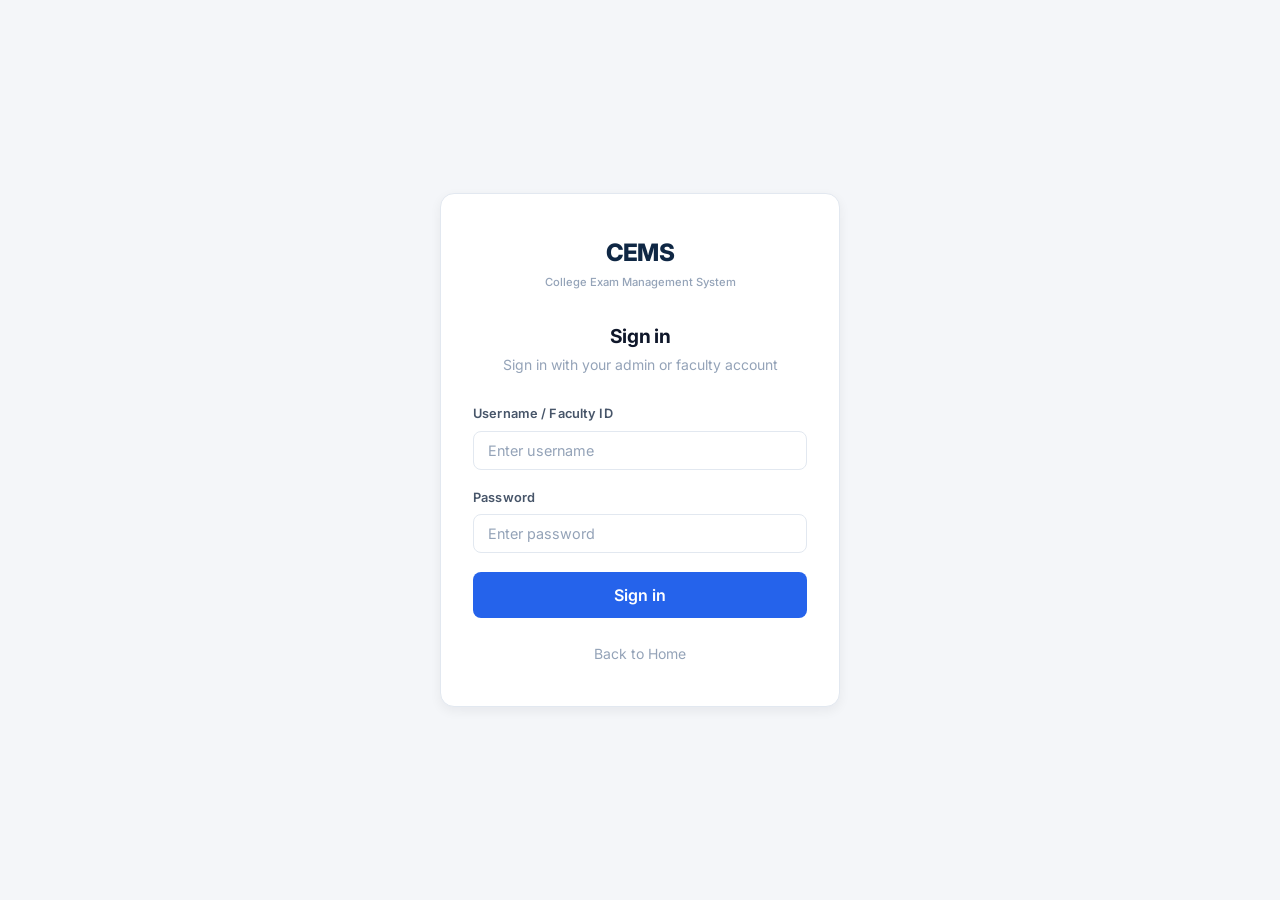
==== commit 646f6e8d: "Add files via upload" ====
--- a/admin.html
+++ b/admin.html
@@ -30,6 +30,7 @@
         <a class="nav-item" data-panel="attendance" onclick="showPanel('attendance')">Attendance</a>
         <div class="nav-section">System</div>
         <a class="nav-item" data-panel="reports" onclick="showPanel('reports')">Reports</a>
+        <a class="nav-item" data-panel="history" onclick="showPanel('history')">Activity History</a>
         <a class="nav-item" data-panel="settings" onclick="showPanel('settings')">Settings</a>
         <a class="nav-item" onclick="App.toggleTheme()">Theme</a>
         <a class="nav-item" onclick="if(confirm('Reset all data to demo defaults?')){DB.reset().then(function(){location.reload();});}">Reset Data</a>
@@ -53,31 +54,123 @@
       <div class="page-content">
         <!-- DASHBOARD -->
         <div class="panel active" id="panel-dashboard">
-          <div class="page-header"><div><h2>Dashboard</h2><p class="sub">Full system overview</p></div></div>
-          <div class="stats-grid">
-            <div class="stat-card"><div class="stat-label">Total Students</div><div class="stat-value" id="statStudents">0</div></div>
-            <div class="stat-card"><div class="stat-label">Total Faculty</div><div class="stat-value" id="statFaculty">0</div></div>
-            <div class="stat-card"><div class="stat-label">Classes</div><div class="stat-value" id="statClasses">0</div></div>
-            <div class="stat-card"><div class="stat-label">Departments</div><div class="stat-value" id="statDepts">0</div></div>
-            <div class="stat-card"><div class="stat-label">Exam Halls</div><div class="stat-value" id="statHalls">0</div></div>
-            <div class="stat-card"><div class="stat-label">Examinations</div><div class="stat-value" id="statExams">0</div></div>
-            <div class="stat-card"><div class="stat-label">Total Desks</div><div class="stat-value" id="statDesks">0</div></div>
-            <div class="stat-card"><div class="stat-label">Seat Allocations</div><div class="stat-value" id="statSeatings">0</div></div>
-          </div>
-          <div class="card"><div class="card-header">Students by Department</div><div class="card-body" id="deptChart"></div></div>
+          <div class="dash-welcome">
+            <div>
+              <p class="dash-kicker">Administration</p>
+              <h2 id="dashWelcomeTitle">Dashboard</h2>
+              <p class="sub" id="dashCollegeName">College Exam Management System</p>
+            </div>
+            <div class="dash-welcome-meta">
+              <div class="dash-date" id="dashDate"></div>
+              <div class="dash-sync" id="dashSync">Local storage</div>
+            </div>
+          </div>
+
+          <div class="dash-kpi-row">
+            <div class="dash-kpi">
+              <div class="dash-kpi-label">Students</div>
+              <div class="dash-kpi-value" id="statStudents">0</div>
+              <div class="dash-kpi-foot" id="statStudentsFoot">Active registrations</div>
+            </div>
+            <div class="dash-kpi">
+              <div class="dash-kpi-label">Faculty</div>
+              <div class="dash-kpi-value" id="statFaculty">0</div>
+              <div class="dash-kpi-foot">Teaching staff</div>
+            </div>
+            <div class="dash-kpi">
+              <div class="dash-kpi-label">Examinations</div>
+              <div class="dash-kpi-value" id="statExams">0</div>
+              <div class="dash-kpi-foot" id="statExamsFoot">Scheduled exams</div>
+            </div>
+            <div class="dash-kpi">
+              <div class="dash-kpi-label">Seat Allocations</div>
+              <div class="dash-kpi-value" id="statSeatings">0</div>
+              <div class="dash-kpi-foot">Assigned desks</div>
+            </div>
+          </div>
+
+          <div class="dash-secondary">
+            <div class="dash-metric"><span class="m-label">Departments</span><span class="m-value" id="statDepts">0</span></div>
+            <div class="dash-metric"><span class="m-label">Classes</span><span class="m-value" id="statClasses">0</span></div>
+            <div class="dash-metric"><span class="m-label">Subjects</span><span class="m-value" id="statSubjects">0</span></div>
+            <div class="dash-metric"><span class="m-label">Exam Halls</span><span class="m-value" id="statHalls">0</span></div>
+            <div class="dash-metric"><span class="m-label">Total Desks</span><span class="m-value" id="statDesks">0</span></div>
+            <div class="dash-metric"><span class="m-label">Duties</span><span class="m-value" id="statDuties">0</span></div>
+          </div>
+
+          <div class="dash-grid">
+            <div class="card dash-panel">
+              <div class="card-header">
+                <span>Students by Department</span>
+                <button class="btn btn-ghost btn-sm" onclick="showPanel('students')">View all</button>
+              </div>
+              <div class="card-body" id="deptChart"></div>
+            </div>
+            <div class="card dash-panel">
+              <div class="card-header">
+                <span>Upcoming Examinations</span>
+                <button class="btn btn-ghost btn-sm" onclick="showPanel('exams')">Manage</button>
+              </div>
+              <div class="card-body" style="padding:0;">
+                <div class="table-responsive">
+                  <table class="dash-table">
+                    <thead>
+                      <tr>
+                        <th>Subject</th>
+                        <th>Date</th>
+                        <th>Time</th>
+                        <th>Status</th>
+                      </tr>
+                    </thead>
+                    <tbody id="dashExamBody"></tbody>
+                  </table>
+                </div>
+              </div>
+            </div>
+          </div>
+
+          <div class="dash-grid" style="margin-top:1rem;">
+            <div class="card dash-panel">
+              <div class="card-header">
+                <span>Hall Capacity</span>
+                <button class="btn btn-ghost btn-sm" onclick="showPanel('halls')">Halls</button>
+              </div>
+              <div class="card-body" id="hallUtilChart"></div>
+            </div>
+            <div class="card dash-panel">
+              <div class="card-header">Quick Actions</div>
+              <div class="card-body">
+                <div class="dash-actions">
+                  <button class="dash-action" onclick="showPanel('students'); openAddStudent();">Add Student</button>
+                  <button class="dash-action" onclick="showPanel('exams'); openAddExam();">Add Examination</button>
+                  <button class="dash-action" onclick="showPanel('seating');">Generate Seating</button>
+                  <button class="dash-action" onclick="showPanel('students'); openImportData('students');">Import Students</button>
+                  <button class="dash-action" onclick="showPanel('duties'); openAddDuty();">Assign Duty</button>
+                  <button class="dash-action" onclick="showPanel('reports');">View Reports</button>
+                </div>
+              </div>
+            </div>
+          </div>
         </div>
 
         <!-- STUDENTS -->
         <div class="panel" id="panel-students">
           <div class="page-header">
-            <div><h2>Students</h2><p class="sub">Add, edit and remove students</p></div>
-            <button class="btn btn-primary" onclick="openAddStudent()">Add Student</button>
+            <div><h2>Students</h2><p class="sub">Add, edit, remove and bulk import students</p></div>
+            <div class="d-flex gap-1 flex-wrap">
+              <button class="btn btn-secondary" onclick="openImportData('students')">Import CSV</button>
+              <button class="btn btn-primary" onclick="openAddStudent()">Add Student</button>
+            </div>
           </div>
           <div class="filters-bar">
             <input type="text" class="form-control" id="stuSearch" placeholder="Search name or register number…" oninput="loadStudentsPanel()">
-          </div>
-          <div class="card"><div class="table-responsive"><table>
-            <thead><tr><th>Register Number</th><th>Name</th><th>Gender</th><th>Department</th><th>Class</th><th>Year</th><th>Status</th><th>Actions</th></tr></thead>
+            <button class="btn btn-danger btn-sm" onclick="bulkDelete('students')">Delete Selected</button>
+          </div>
+          <div class="card"><div class="table-responsive"><table>
+            <thead><tr>
+              <th style="width:40px;"><input type="checkbox" id="stuSelectAll" onchange="toggleSelectAll('stu')" title="Select all"></th>
+              <th>Register Number</th><th>Name</th><th>Gender</th><th>Department</th><th>Class</th><th>Year</th><th>Status</th><th>Actions</th>
+            </tr></thead>
             <tbody id="studentsBody"></tbody>
           </table></div></div>
         </div>
@@ -85,11 +178,20 @@
         <!-- FACULTY -->
         <div class="panel" id="panel-faculty">
           <div class="page-header">
-            <div><h2>Faculty</h2><p class="sub">Manage faculty and login passwords</p></div>
-            <button class="btn btn-primary" onclick="openAddFaculty()">Add Faculty</button>
-          </div>
-          <div class="card"><div class="table-responsive"><table>
-            <thead><tr><th>Faculty ID</th><th>Name</th><th>Department</th><th>Designation</th><th>Email</th><th>Phone</th><th>Status</th><th>Actions</th></tr></thead>
+            <div><h2>Faculty</h2><p class="sub">Manage faculty, passwords and bulk import</p></div>
+            <div class="d-flex gap-1 flex-wrap">
+              <button class="btn btn-secondary" onclick="openImportData('faculty')">Import</button>
+              <button class="btn btn-primary" onclick="openAddFaculty()">Add Faculty</button>
+            </div>
+          </div>
+          <div class="filters-bar">
+            <button class="btn btn-danger btn-sm" onclick="bulkDelete('faculty')">Delete Selected</button>
+          </div>
+          <div class="card"><div class="table-responsive"><table>
+            <thead><tr>
+              <th style="width:40px;"><input type="checkbox" id="facSelectAll" onchange="toggleSelectAll('fac')"></th>
+              <th>Faculty ID</th><th>Name</th><th>Department</th><th>Designation</th><th>Email</th><th>Phone</th><th>Status</th><th>Actions</th>
+            </tr></thead>
             <tbody id="facultyBody"></tbody>
           </table></div></div>
         </div>
@@ -97,8 +199,11 @@
         <!-- DEPARTMENTS -->
         <div class="panel" id="panel-departments">
           <div class="page-header">
-            <div><h2>Departments</h2><p class="sub">Manage academic departments</p></div>
-            <button class="btn btn-primary" onclick="openAddDept()">Add Department</button>
+            <div><h2>Departments</h2><p class="sub">Manage academic departments and bulk import</p></div>
+            <div class="d-flex gap-1 flex-wrap">
+              <button class="btn btn-secondary" onclick="openImportData('departments')">Import</button>
+              <button class="btn btn-primary" onclick="openAddDept()">Add Department</button>
+            </div>
           </div>
           <div class="card"><div class="table-responsive"><table>
             <thead><tr><th>Code</th><th>Name</th><th>Status</th><th>Students</th><th>Actions</th></tr></thead>
@@ -109,8 +214,11 @@
         <!-- CLASSES -->
         <div class="panel" id="panel-classes">
           <div class="page-header">
-            <div><h2>Classes</h2><p class="sub">Manage classes and sections</p></div>
-            <button class="btn btn-primary" onclick="openAddClass()">Add Class</button>
+            <div><h2>Classes</h2><p class="sub">Manage classes, sections and bulk import</p></div>
+            <div class="d-flex gap-1 flex-wrap">
+              <button class="btn btn-secondary" onclick="openImportData('classes')">Import</button>
+              <button class="btn btn-primary" onclick="openAddClass()">Add Class</button>
+            </div>
           </div>
           <div class="card"><div class="table-responsive"><table>
             <thead><tr><th>Class Name</th><th>Department</th><th>Course</th><th>Year</th><th>Section</th><th>Academic Year</th><th>Students</th><th>Actions</th></tr></thead>
@@ -122,7 +230,10 @@
         <div class="panel" id="panel-subjects">
           <div class="page-header">
             <div><h2>Subjects</h2><p class="sub">Manage subjects and codes</p></div>
-            <button class="btn btn-primary" onclick="openAddSubject()">Add Subject</button>
+            <div class="d-flex gap-1 flex-wrap">
+              <button class="btn btn-secondary" onclick="openImportData('subjects')">Import</button>
+              <button class="btn btn-primary" onclick="openAddSubject()">Add Subject</button>
+            </div>
           </div>
           <div class="card"><div class="table-responsive"><table>
             <thead><tr><th>Code</th><th>Name</th><th>Department</th><th>Semester</th><th>Credits</th><th>Actions</th></tr></thead>
@@ -136,8 +247,14 @@
             <div><h2>Examinations</h2><p class="sub">Create and manage exams</p></div>
             <button class="btn btn-primary" onclick="openAddExam()">Add Examination</button>
           </div>
-          <div class="card"><div class="table-responsive"><table>
-            <thead><tr><th>Exam ID</th><th>Name</th><th>Subject</th><th>Date</th><th>Time</th><th>Type</th><th>Status</th><th>Actions</th></tr></thead>
+          <div class="filters-bar">
+            <button class="btn btn-danger btn-sm" onclick="bulkDelete('exams')">Delete Selected</button>
+          </div>
+          <div class="card"><div class="table-responsive"><table>
+            <thead><tr>
+              <th style="width:40px;"><input type="checkbox" id="examSelectAll" onchange="toggleSelectAll('exam')"></th>
+              <th>Exam ID</th><th>Name</th><th>Subject</th><th>Date</th><th>Time</th><th>Type</th><th>Status</th><th>Actions</th>
+            </tr></thead>
             <tbody id="examsBody"></tbody>
           </table></div></div>
         </div>
@@ -230,6 +347,22 @@
           </div>
         </div>
 
+
+        <!-- HISTORY -->
+        <div class="panel" id="panel-history">
+          <div class="page-header">
+            <div><h2>Activity History</h2><p class="sub">All admin and system actions (stored in database / Google Sheet)</p></div>
+            <button class="btn btn-secondary btn-sm" onclick="clearHistory()">Clear History</button>
+          </div>
+          <div class="filters-bar">
+            <input type="text" class="form-control" id="histSearch" placeholder="Search action or user…" oninput="loadHistoryPanel()">
+          </div>
+          <div class="card"><div class="table-responsive"><table>
+            <thead><tr><th>Time</th><th>User</th><th>Role</th><th>Action</th><th>Details</th></tr></thead>
+            <tbody id="historyBody"></tbody>
+          </table></div></div>
+        </div>
+
         <!-- SETTINGS -->
         <div class="panel" id="panel-settings">
           <div class="page-header"><div><h2>Settings</h2><p class="sub">College and system configuration</p></div></div>
@@ -393,7 +526,73 @@
     <div class="modal-footer"><button class="btn btn-secondary" onclick="App.closeModal('dutyModal')">Cancel</button><button class="btn btn-primary" onclick="saveDuty()">Save Duty</button></div>
   </div></div>
 
-  <script src="js/db.js"></script>
+
+
+  <!-- Generic Import Modal -->
+  <div class="modal-overlay" id="importModal">
+    <div class="modal" style="max-width:720px;">
+      <div class="modal-header">
+        <h3 id="importModalTitle">Import Data</h3>
+        <button class="modal-close" onclick="App.closeModal('importModal')">&times;</button>
+      </div>
+      <div class="modal-body">
+        <input type="hidden" id="importType" value="students">
+        <p class="text-secondary mb-2" style="font-size:0.9rem;" id="importHelp">
+          Import from Google Sheet, CSV file, or paste.
+        </p>
+
+        <div class="card mb-2" style="border-color:var(--blue);">
+          <div class="card-header">From Google Sheet</div>
+          <div class="card-body" style="padding:1rem;">
+            <p class="text-muted mb-2" style="font-size:0.8rem;margin:0 0 0.75rem;" id="importSheetHelp">
+              Create a tab in your CEMS spreadsheet with the correct columns (see format below).
+            </p>
+            <div class="form-grid">
+              <div class="form-group" style="margin-bottom:0.75rem;">
+                <label class="form-label">Sheet tab name</label>
+                <input type="text" class="form-control" id="importSheetTab" value="Students" placeholder="Students">
+              </div>
+              <div class="form-group" style="margin-bottom:0.75rem;">
+                <label class="form-label">&nbsp;</label>
+                <button type="button" class="btn btn-primary btn-block" onclick="loadFromGoogleSheet()">Load from Google Sheet</button>
+              </div>
+            </div>
+            <p id="sheetLoadStatus" class="text-muted" style="font-size:0.8rem;margin:0;"></p>
+          </div>
+        </div>
+
+        <div class="form-group">
+          <label class="form-label">CSV File</label>
+          <input type="file" id="importFile" class="form-control" accept=".csv,text/csv,text/plain" onchange="handleImportFile(event)">
+        </div>
+        <div class="form-group">
+          <label class="form-label">Or paste CSV text</label>
+          <textarea id="importText" class="form-control" rows="8" placeholder="Paste CSV rows here…"></textarea>
+        </div>
+        <div class="form-group" id="importMissingWrap">
+          <label class="form-label">If related department/class not found</label>
+          <select class="form-control" id="importMissing">
+            <option value="skip">Skip those rows</option>
+            <option value="create">Auto-create missing department/class</option>
+          </select>
+        </div>
+        <div class="card" style="background:var(--bg);">
+          <div class="card-body" style="padding:1rem;">
+            <strong style="font-size:0.85rem;">Column format</strong>
+            <p class="text-muted mt-1" style="font-size:0.8rem;margin:0;" id="importFormat"></p>
+            <button type="button" class="btn btn-secondary btn-sm mt-2" onclick="downloadImportTemplate()">Download Template CSV</button>
+          </div>
+        </div>
+        <div id="importPreview" class="mt-2 text-muted" style="font-size:0.85rem;"></div>
+      </div>
+      <div class="modal-footer">
+        <button class="btn btn-secondary" onclick="App.closeModal('importModal')">Cancel</button>
+        <button class="btn btn-primary" id="importRunBtn" onclick="runDataImport()">Import</button>
+      </div>
+    </div>
+  </div>
+
+<script src="js/db.js"></script>
   <script src="js/app.js"></script>
   <script>
     DB.initPromise.then(function () {
--- a/css/style.css
+++ b/css/style.css
@@ -363,7 +363,8 @@
   justify-content: space-between;
   position: sticky;
   top: 0;
-  z-index: 100;
+  z-index: 200;
+  overflow: visible;
 }
 .navbar-brand {
   display: flex;
@@ -1024,44 +1025,323 @@
   .sidebar.open { transform: translateX(0); }
   .main-content { margin-left: 0; }
   .menu-toggle { display: block; }
-  .hero-inner { grid-template-columns: 1fr; }
-  .hero-preview { order: -1; }
+  .hero-inner {
+    grid-template-columns: 1fr;
+    gap: 1.75rem;
+  }
+  /* Content first on tablet/mobile, preview below */
+  .hero-content { order: 1; }
+  .hero-preview { order: 2; }
   .access-cards { grid-template-columns: 1fr; }
 }
 
 @media (max-width: 768px) {
   .hamburger { display: block; }
-  .navbar { padding: 0 1rem; }
+  .navbar {
+    padding: 0 1rem;
+    height: 60px;
+    position: sticky;
+    top: 0;
+    z-index: 200;
+  }
+  .navbar-brand .brand-name { font-size: 1.1rem; }
+  .navbar-brand .brand-sub { font-size: 0.6rem; }
   .navbar-nav {
-    position: fixed;
-    top: 72px;
+    display: none;
+    position: absolute;
+    top: 100%;
     left: 0;
     right: 0;
     background: var(--bg-card);
     border-bottom: 1px solid var(--border);
     flex-direction: column;
-    padding: 0.75rem;
+    align-items: stretch;
+    padding: 0.5rem 0.75rem 0.75rem;
     gap: 0;
-    transform: translateY(-120%);
-    transition: transform 0.25s ease;
     box-shadow: var(--shadow-md);
-  }
-  .navbar-nav.open { transform: translateY(0); }
+    z-index: 201;
+    max-height: min(70vh, 420px);
+    overflow-y: auto;
+  }
+  .navbar-nav.open {
+    display: flex;
+  }
+  .navbar-nav li {
+    width: 100%;
+    list-style: none;
+  }
   .navbar-nav a {
+    display: block;
+    width: 100%;
+    text-align: left;
+    padding: 12px 14px;
+    border-radius: var(--radius-sm);
+  }
+  .navbar-nav a.active {
+    background: var(--blue-soft);
+    color: var(--blue);
+  }
+  .navbar-nav a.active::after { display: none; }
+  .navbar-nav .btn {
+    margin: 8px 0 4px;
     width: 100%;
     text-align: center;
-    padding: 12px;
-  }
-  .navbar-nav a.active::after { display: none; }
+    color: #fff;
+  }
+
+  .hero {
+    padding: 1.75rem 1rem 1.5rem;
+  }
+  .hero-content h1 {
+    font-size: 1.65rem;
+    line-height: 1.2;
+  }
+  .hero-content p {
+    font-size: 0.95rem;
+    margin-bottom: 1.25rem;
+  }
+  .hero-actions {
+    flex-direction: column;
+  }
+  .hero-actions .btn {
+    width: 100%;
+  }
+
+  .hero-preview {
+    padding: 1rem;
+  }
+  .preview-row {
+    flex-direction: row;
+    gap: 0.5rem;
+  }
+  .preview-card {
+    padding: 0.65rem;
+  }
+  .preview-card .pc-value {
+    font-size: 1.05rem;
+  }
+  .preview-table th,
+  .preview-table td {
+    padding: 6px 6px;
+    font-size: 0.7rem;
+  }
+
+  .section, .access-section {
+    padding: 1.5rem 1rem;
+  }
+  .section-header h2 {
+    font-size: 1.25rem;
+  }
+  .filters-bar {
+    flex-direction: column;
+    align-items: stretch;
+  }
+  .filters-bar .form-control {
+    width: 100%;
+    min-width: 0;
+  }
+  .filters-bar .btn {
+    width: 100%;
+  }
+
   .result-grid { grid-template-columns: 1fr; }
   .form-grid { grid-template-columns: 1fr; }
-  .section, .access-section { padding: 2rem 1rem; }
-  .hero { padding: 2.5rem 1rem; }
   .page-content { padding: 1rem; }
+  .page-header h2 { font-size: 1.2rem; }
+  .stats-grid { grid-template-columns: 1fr 1fr; gap: 0.75rem; }
+  .stat-card { padding: 1rem; }
+  .stat-card .stat-value { font-size: 1.4rem; }
+
+  .topbar {
+    padding: 0 0.85rem;
+    height: 56px;
+  }
+  .card-body { padding: 1rem; }
+  .card-header { padding: 0.85rem 1rem; }
+  th, td { padding: 10px 12px; font-size: 0.8rem; }
+
+  .modal { max-width: 100%; margin: 0.5rem; }
+  .toast-container {
+    left: 12px;
+    right: 12px;
+    top: 12px;
+  }
+  .toast {
+    min-width: 0;
+    max-width: none;
+  }
+}
+
+@media (max-width: 480px) {
   .stats-grid { grid-template-columns: 1fr 1fr; }
-}
-
-@media (max-width: 480px) {
-  .stats-grid { grid-template-columns: 1fr; }
-  .desk-cell { width: 56px; height: 54px; }
-}
+  .desk-cell { width: 52px; height: 50px; font-size: 0.65rem; }
+  .hero-content h1 { font-size: 1.45rem; }
+  .preview-row { flex-wrap: nowrap; }
+  .preview-card .pc-label { font-size: 0.58rem; }
+}
+
+
+/* ── Dashboard redesign ── */
+.dash-welcome {
+  display: flex;
+  justify-content: space-between;
+  align-items: flex-start;
+  gap: 1rem;
+  margin-bottom: 1.5rem;
+  flex-wrap: wrap;
+}
+.dash-kicker {
+  font-size: 0.7rem;
+  font-weight: 700;
+  text-transform: uppercase;
+  letter-spacing: 0.1em;
+  color: var(--blue);
+  margin-bottom: 0.35rem;
+}
+.dash-welcome h2 {
+  font-size: 1.5rem;
+  font-weight: 800;
+  letter-spacing: -0.02em;
+  margin: 0 0 0.25rem;
+}
+.dash-welcome .sub {
+  color: var(--text-secondary);
+  font-size: 0.9rem;
+}
+.dash-welcome-meta {
+  text-align: right;
+}
+.dash-date {
+  font-size: 0.9rem;
+  font-weight: 600;
+  color: var(--text);
+}
+.dash-sync {
+  font-size: 0.75rem;
+  color: var(--text-muted);
+  margin-top: 2px;
+}
+
+.dash-kpi-row {
+  display: grid;
+  grid-template-columns: repeat(4, 1fr);
+  gap: 1rem;
+  margin-bottom: 1rem;
+}
+.dash-kpi {
+  background: var(--bg-card);
+  border: 1px solid var(--border);
+  border-radius: var(--radius);
+  padding: 1.25rem 1.35rem;
+  box-shadow: var(--shadow-sm);
+  border-top: 3px solid var(--blue);
+  transition: box-shadow var(--transition);
+}
+.dash-kpi:nth-child(1) { border-top-color: var(--navy); }
+.dash-kpi:nth-child(2) { border-top-color: var(--blue); }
+.dash-kpi:nth-child(3) { border-top-color: #0d9488; }
+.dash-kpi:nth-child(4) { border-top-color: #7c3aed; }
+.dash-kpi:hover { box-shadow: var(--shadow); }
+.dash-kpi-label {
+  font-size: 0.68rem;
+  font-weight: 700;
+  text-transform: uppercase;
+  letter-spacing: 0.08em;
+  color: var(--text-muted);
+  margin-bottom: 0.45rem;
+}
+.dash-kpi-value {
+  font-size: 2rem;
+  font-weight: 800;
+  letter-spacing: -0.03em;
+  color: var(--text);
+  line-height: 1.1;
+}
+.dash-kpi-foot {
+  margin-top: 0.4rem;
+  font-size: 0.78rem;
+  color: var(--text-muted);
+}
+
+.dash-secondary {
+  display: grid;
+  grid-template-columns: repeat(6, 1fr);
+  gap: 0.75rem;
+  margin-bottom: 1.25rem;
+}
+.dash-metric {
+  background: var(--bg-card);
+  border: 1px solid var(--border);
+  border-radius: var(--radius-sm);
+  padding: 0.85rem 1rem;
+  display: flex;
+  flex-direction: column;
+  gap: 0.25rem;
+}
+.dash-metric .m-label {
+  font-size: 0.65rem;
+  font-weight: 600;
+  text-transform: uppercase;
+  letter-spacing: 0.06em;
+  color: var(--text-muted);
+}
+.dash-metric .m-value {
+  font-size: 1.2rem;
+  font-weight: 700;
+  color: var(--text);
+}
+
+.dash-grid {
+  display: grid;
+  grid-template-columns: 1fr 1fr;
+  gap: 1rem;
+}
+.dash-panel .card-header {
+  font-size: 0.9rem;
+}
+.dash-table th {
+  font-size: 0.65rem;
+}
+.dash-table td {
+  font-size: 0.85rem;
+  padding: 10px 14px;
+}
+
+.dash-actions {
+  display: grid;
+  grid-template-columns: 1fr 1fr;
+  gap: 0.65rem;
+}
+.dash-action {
+  display: block;
+  width: 100%;
+  text-align: left;
+  padding: 12px 14px;
+  background: var(--bg);
+  border: 1px solid var(--border);
+  border-radius: var(--radius-sm);
+  font-family: var(--font);
+  font-size: 0.875rem;
+  font-weight: 600;
+  color: var(--text);
+  cursor: pointer;
+  transition: all var(--transition);
+}
+.dash-action:hover {
+  border-color: var(--blue);
+  background: var(--blue-soft);
+  color: var(--blue);
+}
+
+@media (max-width: 1100px) {
+  .dash-kpi-row { grid-template-columns: repeat(2, 1fr); }
+  .dash-secondary { grid-template-columns: repeat(3, 1fr); }
+  .dash-grid { grid-template-columns: 1fr; }
+}
+@media (max-width: 600px) {
+  .dash-kpi-row { grid-template-columns: 1fr; }
+  .dash-secondary { grid-template-columns: repeat(2, 1fr); }
+  .dash-actions { grid-template-columns: 1fr; }
+  .dash-welcome-meta { text-align: left; }
+  .dash-kpi-value { font-size: 1.65rem; }
+}
